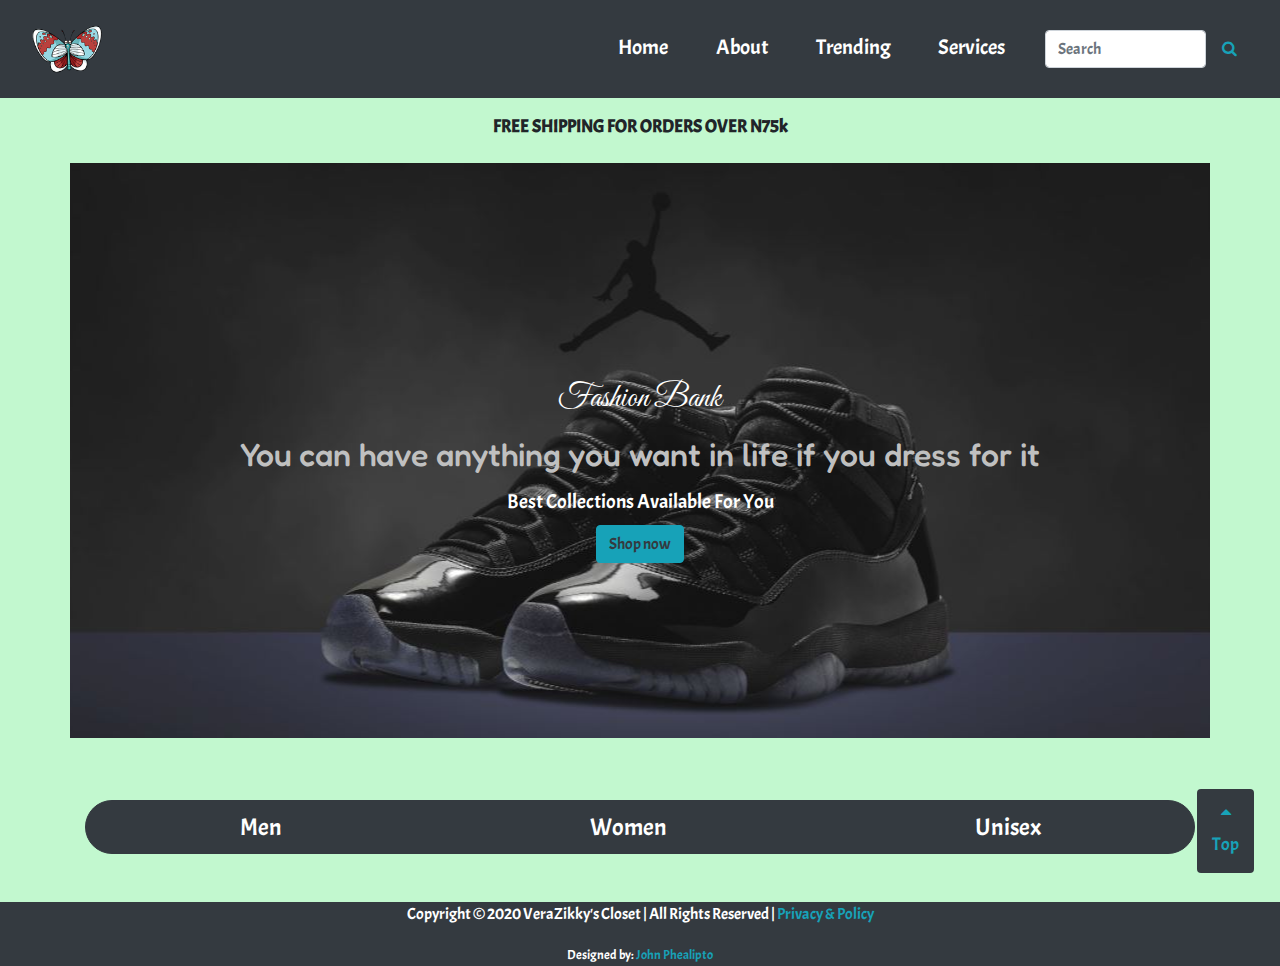
==== index.html @ 86a76bab "files" ====
<!DOCTYPE html>
<html lang="en">
	<head>
  	<!-- Required meta tags -->
    <meta charset="utf-8">
    <meta name="viewport" content="width=device-width, initial-scale=1, shrink-to-fit=no">

    <!-- Bootstrap CSS -->
    <link rel="stylesheet" href="https://stackpath.bootstrapcdn.com/bootstrap/4.5.2/css/bootstrap.min.css" integrity="sha384-JcKb8q3iqJ61gNV9KGb8thSsNjpSL0n8PARn9HuZOnIxN0hoP+VmmDGMN5t9UJ0Z" crossorigin="anonymous">
    <link rel="stylesheet" href="https://stackpath.bootstrapcdn.com/font-awesome/4.7.0/css/font-awesome.min.css">
    <link rel="stylesheet" type="text/css" href="css/style.css">
    <link rel="icon" type="image/png" sizes="32x32" href="images/pngwing.png">

    <title>VeraZikky's Closet</title>
  </head>
<body>
	<!-- Navigation Bar -->
	<nav class="navbar navbar-expand-md navbar-fixed-top navbar-dark bg-dark" role="navigation">
    <div class="container-fluid">
      <a href="#" class="navbar-brand"><img src="images/butterfly.png" alt="Brand Logo"></a>
      <button id="navbarToggle" class="navbar-toggler" type="button" data-toggle="collapse" data-target="#mainNav">
      	<span class="navbar-toggler-icon"></span>
      </button>

      <div class="collapse navbar-collapse" id="mainNav">
        <ul class="navbar-nav ml-auto text-white">
        	<li class="nav-item active">
            <a href="#" class="nav-link">Home</a>
          </li>
          <li class="nav-item active">
            <a href="#" class="nav-link">About</a>
          </li>
          <li class="nav-item active">
            <a href="#" class="nav-link">Trending</a>
          </li>
          <li class="nav-item active">
            <a href="#" class="nav-link">Services</a>
          </li>
       	</ul>
       	<div class="search-container"> <!-- Search Box -->
    			<form class="form-inline my-2 my-lg-0">
      			<input class="form-control mr-sm-1" type="search" placeholder="Search" aria-label="Search">
      			<button class="btn btn-outline-info my-2 my-sm-0" type="submit"><i class="fa fa-search"></i></button>
    			</form>
  			</div>
      </div>
    </div>
	</nav>
  <!-- End of Navigation Bar -->


  <!-- Bonus Text -->
  <div class="text-center bonus">
  	<h3>FREE SHIPPING FOR ORDERS OVER N75k</h3>
  </div>
  <!-- End of Bonus Text -->


	<!-- Hero Section -->
 	<div class="container" id="hero">
    <div class="row hero-items">
    	<h2 class="fashion-b">Fashion Bank</h2>
      <h2 class="intro qoute">You can have anything you want in life if you dress for it</h2>
      <h5 class="intro text-white">Best Collections Available For You</h5>
      <button type="button" class="btn btn-info text-dark">Shop now</button>
    </div> 
  </div>
  <!-- End of Top Hero Section --> 

  <!-- Gender Selection -->
  <div class="container">
  	<div class="btn-group btn-group-lg pt-3 gender d-flex justify-content-center" role="group" aria-label="Basic example">
  		<button type="button" class="btn btn-dark" data-toggle="collapse" data-target="#menSection" aria-expanded="false" aria-controls="menSection">Men</button>
  		<button type="button" class="btn btn-dark" data-toggle="collapse" data-target="#womenSection" aria-expanded="false" aria-controls="womenSection">Women</button>
  		<button type="button" class="btn btn-dark" data-toggle="collapse" data-target="#unisexSection" aria-expanded="false" aria-controls="unisexSection">Unisex</button>
		</div>
	</div>
	<!-- End of Gender Selection -->

	<!-- Men Section -->
	<div id="menSection"></div>
	<!-- End of Men Section -->
	

	<!-- Footer -->
	<div class="footer bg-dark text-white mt-5">
		<div id="end-line" class="text-center">
			<p>Copyright &copy; 2020 VeraZikky's Closet | All Rights Reserved | <a href="#" class="text-info">Privacy & Policy</a></p>
			<small>Designed by: <a href="https://john-phealipto.github.io/LiptoDirect-Cover/site/" target="_blank" class="text-info">John Phealipto</a></small>
		</div>
	</div>
	<!-- End of Footer -->


	<!-- Scroll to the top button -->
	<button onclick="topFunction()" id="myBtn" type="button" class="btn btn-dark text-info" title="Go to top"><i class="fa fa-sort-asc"></i><br>Top</button>
	





 	<!-- Optional JavaScript -->
  <!-- jQuery first, then Popper.js, then Bootstrap JS -->
  <script src="https://code.jquery.com/jquery-3.5.1.slim.min.js" integrity="sha384-DfXdz2htPH0lsSSs5nCTpuj/zy4C+OGpamoFVy38MVBnE+IbbVYUew+OrCXaRkfj" crossorigin="anonymous"></script>
  <script src="https://cdn.jsdelivr.net/npm/popper.js@1.16.1/dist/umd/popper.min.js" integrity="sha384-9/reFTGAW83EW2RDu2S0VKaIzap3H66lZH81PoYlFhbGU+6BZp6G7niu735Sk7lN" crossorigin="anonymous"></script>
  <script src="https://stackpath.bootstrapcdn.com/bootstrap/4.5.2/js/bootstrap.min.js" integrity="sha384-B4gt1jrGC7Jh4AgTPSdUtOBvfO8shuf57BaghqFfPlYxofvL8/KUEfYiJOMMV+rV" crossorigin="anonymous"></script>
  <script type="text/javascript" src="js/script.js"></script>
</body>
</html>
---- css/style.css ----
@import url('https://fonts.googleapis.com/css2?family=Acme&family=Fredoka+One&family=Great+Vibes&display=swap');


*, *:after {
  box-sizing: border-box;
  -moz-box-sizing: border-box;
}

html {
  scroll-behavior: smooth;
}

body {
	font-family: 'Acme', sans-serif;
   overflow-x: hidden;
   background-color: #6e86;
}

h1, h2, h3, h4, h5, h6 {
  line-height: 1.5;
  font-weight: 500;
}
h1 {
   font-size: 4rem;
}


/*** Navigation Bar ***/
.navbar {
  	font-size: 1.1em;
}
.navbar-nav li a {
   font-size: 1.2em;
   margin-right: 1.5em;
   color: #d1d0ce;
   text-align: center;
   z-index: 1;
}
.navbar-nav li a:after {    
  	background: none repeat scroll 0 0 transparent;
  	content: "";
  	display: block;
  	height: 2px;
  	left: 0;
  	background: #fff;
  	width: 0;
  	transform: scaleX(0);
  	transition: .25s linear;
}
.navbar-nav li a:hover:after, .navbar-nav li a:focus:after { 
  	width: 100%; 
  	transition: 0.4s ease all;
  	/*visibility: visible;*/
  	transform: scaleX(1.2); 
}
.navbar-brand img {
	width: 60%;
}
.search-container form {
	display: flex;
}
.search-container button {
	border-radius: 9px;
	border: none;
	cursor: pointer;
}
.search-container button:hover {
	background-color: #d5f3f6;
}
/*** End of Navigation Bar ***/


/*** Bonus Text ***/
.bonus h3 {
	font-weight: bold;
	font-size: 1.1rem;
	margin: 15px auto 
}
/*** End of Bonus Text ***/


/*** Hero Section ***/
#hero {
   background: url('../images/jordan-dark.JPG') no-repeat center center fixed;
   display: table;
   height: 70vh;
   width: 100%;
}
.hero-items {
   display: table-cell;
   vertical-align: middle;
   text-align: center;
}
.hero-items .fashion-b {
	font-family: 'Great Vibes', cursive;
	color: white;
}
.hero-items .qoute {
	font-family: 'Fredoka One', cursive;
}
.intro {
	color: silver;
}
/*** End of Hero Section ***/


/*** Gender Selection ***/
.container .gender button {
	border-radius: 30px;
	font-size: 1.5rem;
}
/*** End of Gender Selection ***/


/*** Scroll to the top button ***/
#myBtn {
  /*display: none;*/
  position: fixed;
  bottom: 3vh;
  right: 2vw;
  z-index: 99;
  font-size: 18px;
  border: none;
  outline: none;
  cursor: pointer;
  padding: 15px;
}
/*** End of Scroll to the top button ***/




/*** MEDIA QUERIES ***/
/*Extra small devices (portrait phones, less than 576px)*/
/*No media query for `xs` since this is the default in Bootstrap*/

/*Small devices [sm] (landscape phones, 576px and up)*/
@media (min-width: 576px) { ... }

/*Medium devices [md] (tablets, 768px and up)*/
@media (min-width: 768px) { ... }

/*Large devices [lg] (desktops, 992px and up)*/
@media (min-width: 992px) { ... }

/*Extra large devices [xl] (large desktops, 1200px and up)*/
@media (min-width: 1200px) { ... }
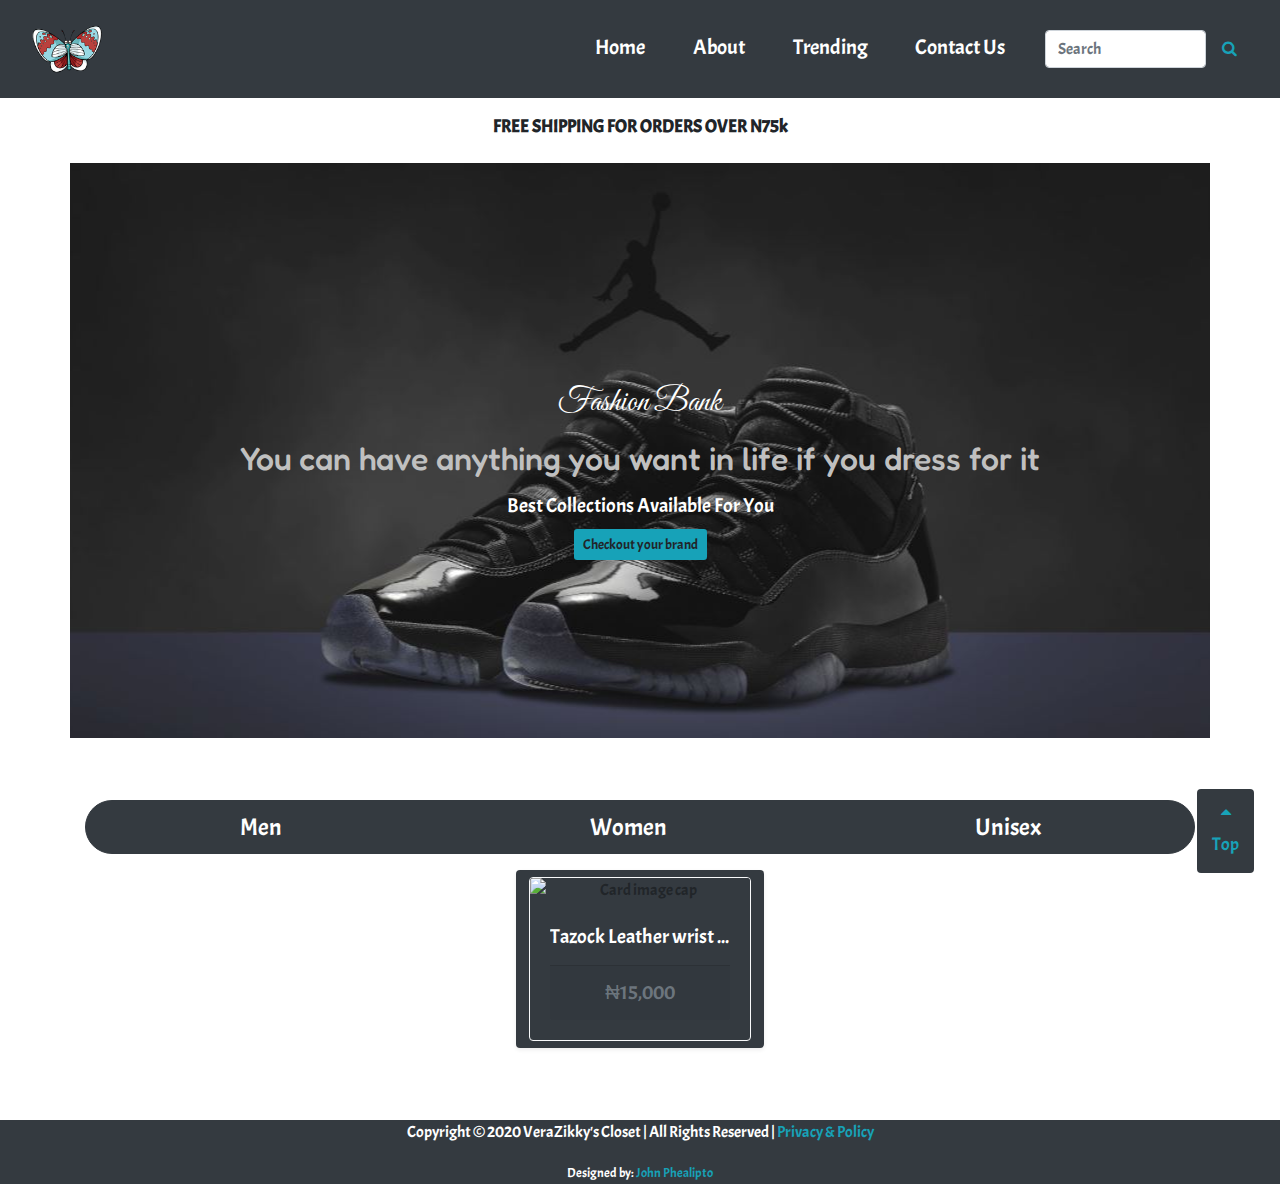
==== commit 84e48a93: "A little addition" ====
--- a/index.html
+++ b/index.html
@@ -1,17 +1,17 @@
 <!DOCTYPE html>
 <html lang="en">
 	<head>
-  	<!-- Required meta tags -->
-    <meta charset="utf-8">
-    <meta name="viewport" content="width=device-width, initial-scale=1, shrink-to-fit=no">
+  <!-- Required meta tags -->
+  <meta charset="utf-8">
+  <meta name="viewport" content="width=device-width, initial-scale=1, shrink-to-fit=no">
 
-    <!-- Bootstrap CSS -->
-    <link rel="stylesheet" href="https://stackpath.bootstrapcdn.com/bootstrap/4.5.2/css/bootstrap.min.css" integrity="sha384-JcKb8q3iqJ61gNV9KGb8thSsNjpSL0n8PARn9HuZOnIxN0hoP+VmmDGMN5t9UJ0Z" crossorigin="anonymous">
-    <link rel="stylesheet" href="https://stackpath.bootstrapcdn.com/font-awesome/4.7.0/css/font-awesome.min.css">
-    <link rel="stylesheet" type="text/css" href="css/style.css">
-    <link rel="icon" type="image/png" sizes="32x32" href="images/pngwing.png">
+  <!-- Bootstrap CSS -->
+  <link rel="stylesheet" href="https://stackpath.bootstrapcdn.com/bootstrap/4.5.2/css/bootstrap.min.css" integrity="sha384-JcKb8q3iqJ61gNV9KGb8thSsNjpSL0n8PARn9HuZOnIxN0hoP+VmmDGMN5t9UJ0Z" crossorigin="anonymous">
+  <link rel="stylesheet" href="https://stackpath.bootstrapcdn.com/font-awesome/4.7.0/css/font-awesome.min.css">
+  <link rel="stylesheet" type="text/css" href="css/style.css">
+  <link rel="icon" type="image/png" sizes="32x32" href="images/pngwing.png">
 
-    <title>VeraZikky's Closet</title>
+ <title>VeraZikky's Closet</title>
   </head>
 <body>
 	<!-- Navigation Bar -->
@@ -34,7 +34,7 @@
             <a href="#" class="nav-link">Trending</a>
           </li>
           <li class="nav-item active">
-            <a href="#" class="nav-link">Services</a>
+            <a href="#" class="nav-link">Contact Us</a>
           </li>
        	</ul>
        	<div class="search-container"> <!-- Search Box -->
@@ -62,13 +62,13 @@
     	<h2 class="fashion-b">Fashion Bank</h2>
       <h2 class="intro qoute">You can have anything you want in life if you dress for it</h2>
       <h5 class="intro text-white">Best Collections Available For You</h5>
-      <button type="button" class="btn btn-info text-dark">Shop now</button>
+      <a href="#genderSelector" type="button" class="btn btn-sm btn-outline-none bg-info">Checkout your brand</a>
     </div> 
   </div>
   <!-- End of Top Hero Section --> 
 
   <!-- Gender Selection -->
-  <div class="container">
+  <div class="container" id="genderSelector">
   	<div class="btn-group btn-group-lg pt-3 gender d-flex justify-content-center" role="group" aria-label="Basic example">
   		<button type="button" class="btn btn-dark" data-toggle="collapse" data-target="#menSection" aria-expanded="false" aria-controls="menSection">Men</button>
   		<button type="button" class="btn btn-dark" data-toggle="collapse" data-target="#womenSection" aria-expanded="false" aria-controls="womenSection">Women</button>
@@ -78,9 +78,54 @@
 	<!-- End of Gender Selection -->
 
 	<!-- Men Section -->
-	<div id="menSection"></div>
+	<div id="menSection">
+		<div class="container">
+    	<div class="row justify-content-center mb-4">
+
+        <button type="button" class="btn btn-outline-none bg-dark mb-4 mt-3 shadow-sm mx-1">
+        	<div class="card border-light bg-dark" data-toggle="modal" data-target="#tazockLeatherWristWatch">
+          	<img class="card-img-top bg-dark" src="images/watch55.jpg" alt="Card image cap">
+          	<div class="card-body">
+            	<h5 class="card-title text-white d-inline-block text-truncate" style="max-width: 180px;">Tazock Leather wrist watch</h5>
+            	<h5 class="card-subtitle card-footer text-muted">&#8358;15,000</h5>
+          	</div>
+        	</div>
+        </button>
+
+      </div>
+    </div>
+	</div>
 	<!-- End of Men Section -->
 	
+
+	<!-- Modal Men Section -->
+	<div class="modal fade" id="tazockLeatherWristWatch" tabindex="-1" role="dialog" aria-labelledby="tazockLeatherWristWatchTitle" aria-hidden="true">
+  	<div class="modal-dialog modal-dialog-centered" role="document">
+    	<div class="modal-content">
+      	<div class="modal-header">
+        	<h5 class="modal-title" id="tazockLeatherWristWatchTitle">Tazock Leather wrist watch</h5>
+        	<button type="button" class="close" data-dismiss="modal" aria-label="Close">
+          	<span aria-hidden="true">&times;</span>
+        	</button>
+      	</div>
+      	<div class="modal-body">
+      		.....
+      	</div>
+      	<div class="modal-footer">
+        	<button type="button" class="btn btn-primary">Add to cart</button>
+      	</div>
+    	</div>
+  	</div>
+	</div>
+	<!-- End of Modal Men Section-->
+
+
+
+
+
+
+
+
 
 	<!-- Footer -->
 	<div class="footer bg-dark text-white mt-5">
--- a/css/style.css
+++ b/css/style.css
@@ -13,7 +13,7 @@
 body {
 	font-family: 'Acme', sans-serif;
    overflow-x: hidden;
-   background-color: #6e86;
+   background-color: #fff;
 }
 
 h1, h2, h3, h4, h5, h6 {
@@ -37,7 +37,7 @@
    z-index: 1;
 }
 .navbar-nav li a:after {    
-  	background: none repeat scroll 0 0 transparent;
+   background: none repeat scroll 0 0 transparent;
   	content: "";
   	display: block;
   	height: 2px;
